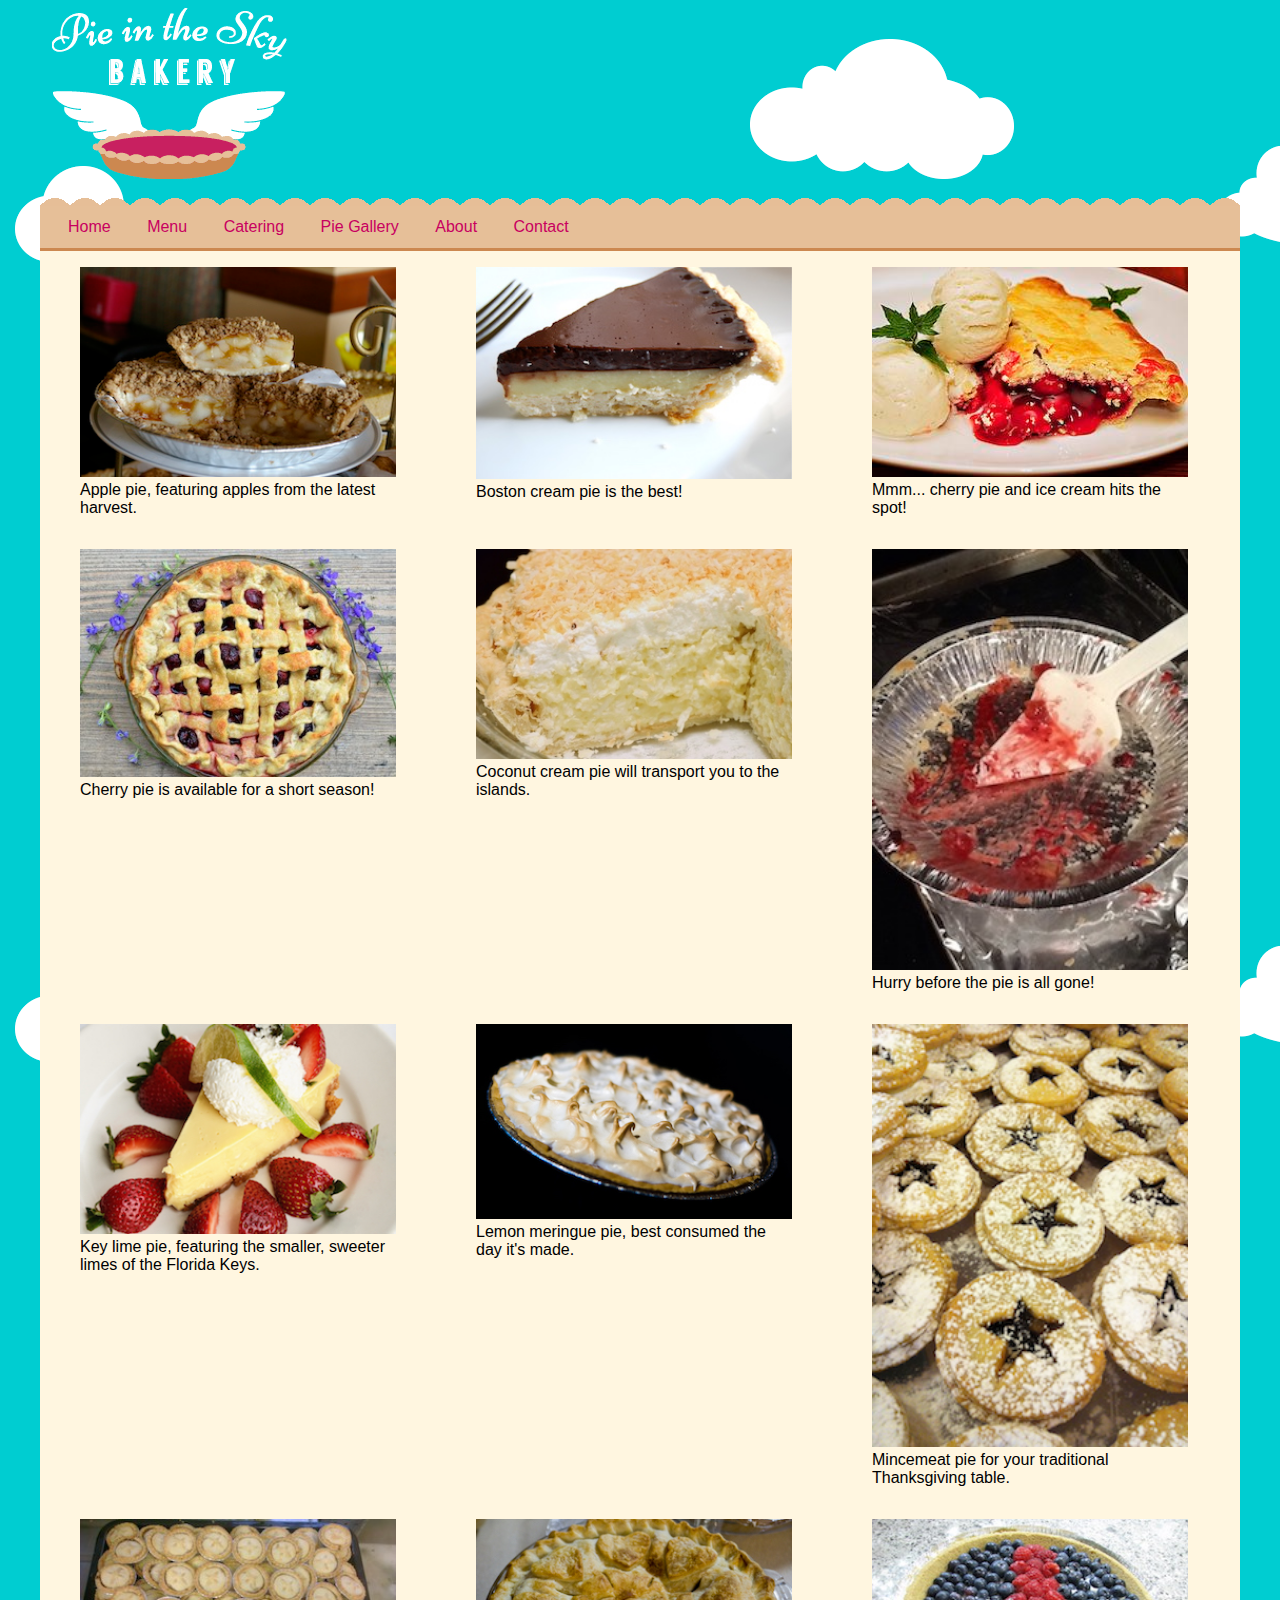
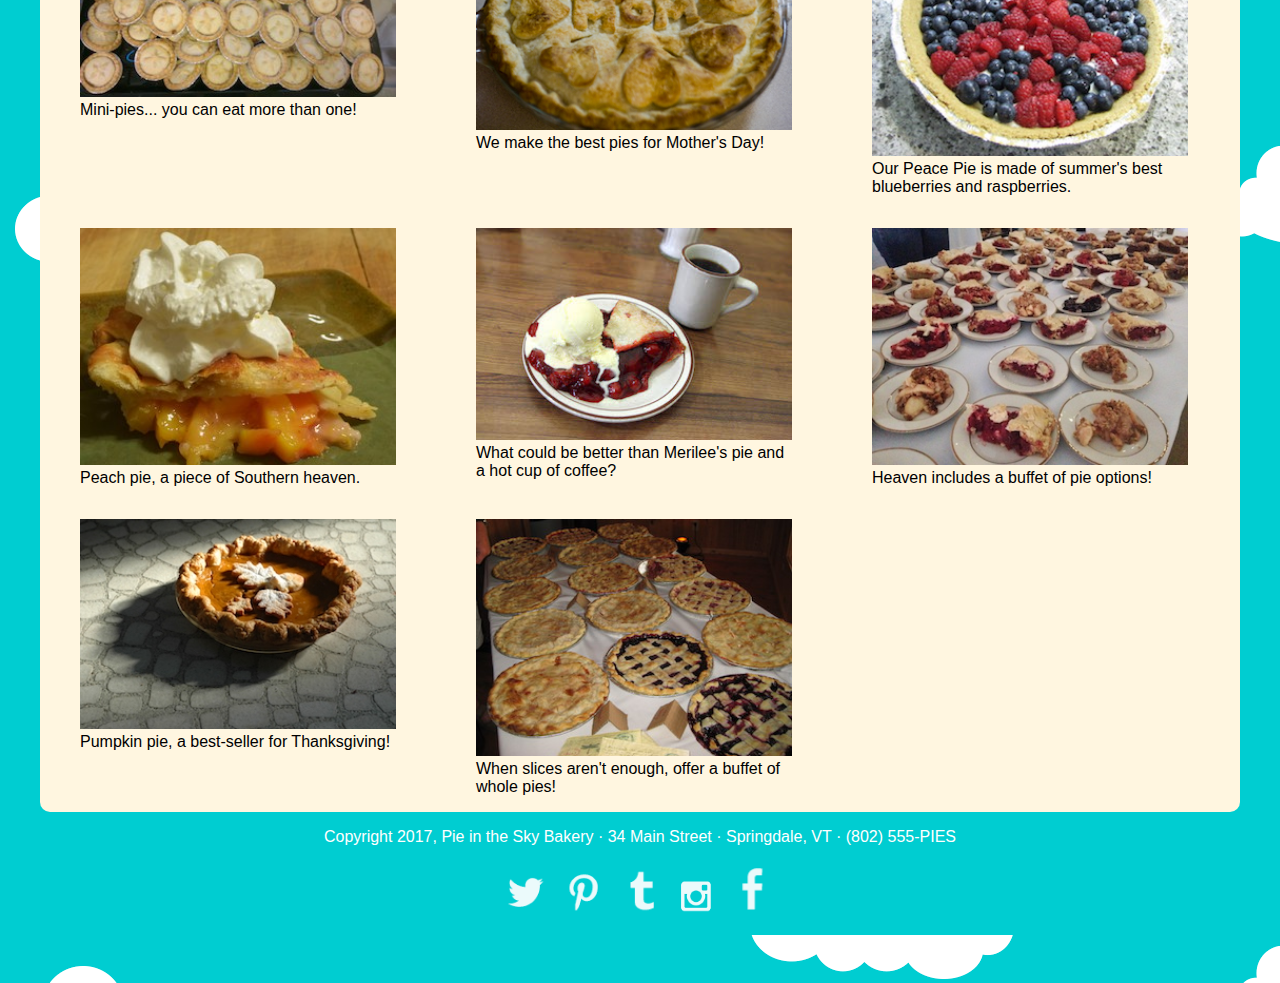
==== flexbox/excercise/gallery.html @ 0f020dba "directory reorg" ====
<!doctype html>
<html>
<head>
<meta charset="UTF-8">
<title>Pie in the Sky Bakery, Springdale, VT</title>
<link href='http://fonts.googleapis.com/css?family=Cabin|Niconne' rel='stylesheet' type='text/css'>
<meta name="viewport" content="width=device-width, initial-scale=1.0">
<link href="css/styles.css" rel="stylesheet" type="text/css">
<link href="css/gallery.css" rel="stylesheet" type="text/css">
</head>

<body>
    <div class="wrapper">
        <header class="row">
            <a href="/"><img src="img/logo.png" alt="Pie in the Sky Bakery, Springdale, VT. Click for home."></a>
        </header>
        <nav class="row">
            <ul class="full-width">
                <li><a href="#">Home</a></li>
                <li><a href="#">Menu</a></li>
                <li><a href="#">Catering</a></li>
                <li><a href="#">Pie Gallery</a></li>
                <li><a href="history.html">About</a></li>
                <li><a href="#">Contact</a></li>
            </ul>
        </nav>
        <div class="row">
            <ul class="image-gallery">
                <li>
                    <figure>
                        <img src="img/apple-pie.jpg" alt="Apple pie.">
                        <figcaption>Apple pie, featuring apples from the latest harvest.</figcaption>
                    </figure>
                </li>
                <li>
                    <figure>
                        <img src="img/boston-creme.jpg" alt="Boston cream pie.">
                        <figcaption>Boston cream pie is the best!</figcaption>
                    </figure>
                </li>
                <li>
                    <figure>
                        <img src="img/cherry-alamode.jpg" alt="Cherry pie with ice cream.">
                        <figcaption>Mmm... cherry pie and ice cream hits the spot!</figcaption>
                    </figure>
                </li>
                <li>
                    <figure>
                        <img src="img/cherry-pie.jpg" alt="Cherry pie.">
                        <figcaption>Cherry pie is available for a short season!</figcaption>
                    </figure>
                </li>
                <li>
                    <figure>
                        <img src="img/coconut-creme.jpg" alt="Coconut creme pie.">
                        <figcaption>Coconut cream pie will transport you to the islands.</figcaption>
                    </figure>
                </li>
                <li>
                    <figure>
                        <img src="img/gone-pie.jpg" alt="Pie is all gone.">
                        <figcaption>Hurry before the pie is all gone!</figcaption>
                    </figure>
                </li>
                <li>
                    <figure>
                        <img src="img/keylime-pie.jpg" alt="Key lime pie.">
                        <figcaption>Key lime pie, featuring the smaller, sweeter limes of the Florida Keys.</figcaption>
                    </figure>
                </li>
                <li>
                    <figure>
                        <img src="img/lemon-meringue.jpg" alt="Lemon meringue pie.">
                        <figcaption>Lemon meringue pie, best consumed the day it's made.</figcaption>
                    </figure>
                </li>
                <li>
                    <figure>
                        <img src="img/mincemeat.jpg" alt="Mincemeat pie.">
                        <figcaption>Mincemeat pie for your traditional Thanksgiving table.</figcaption>
                    </figure>
                </li>
                <li>
                    <figure>
                        <img src="img/mini-pies.jpg" alt="Mini pies.">
                        <figcaption>Mini-pies... you can eat more than one!</figcaption>
                    </figure>
                </li>
                <li>
                    <figure>
                        <img src="img/mom-pie.jpg" alt="Mom pie.">
                        <figcaption>We make the best pies for Mother's Day!</figcaption>
                    </figure>
                </li>
                <li>
                    <figure>
                        <img src="img/peace-pie.jpg" alt="Peace pie, made of blueberries and raspberries.">
                        <figcaption>Our Peace Pie is made of summer's best blueberries and raspberries.</figcaption>
                    </figure>
                </li>
                <li>
                    <figure>
                        <img src="img/peach-pie.jpg" alt="Peach pie.">
                        <figcaption>Peach pie, a piece of Southern heaven.</figcaption>
                    </figure>
                </li>
                <li>
                    <figure>
                        <img src="img/pie-coffee.jpg" alt="Pie and coffee.">
                        <figcaption>What could be better than Merilee's pie and a hot cup of coffee?</figcaption>
                    </figure>
                </li>
                <li>
                    <figure>
                        <img src="img/pie-slice-buffet.jpg" alt="Buffet of pie slices.">
                        <figcaption>Heaven includes a buffet of pie options!</figcaption>
                    </figure>
                </li>
                <li>
                    <figure>
                        <img src="img/pumpkin-pie.jpg" alt="Pumpkin pie.">
                        <figcaption>Pumpkin pie, a best-seller for Thanksgiving!</figcaption>
                    </figure>
                </li>
                <li>
                    <figure>
                        <img src="img/whole-pie-buffet.jpg" alt="Whole pie buffet.">
                        <figcaption>When slices aren't enough, offer a buffet of whole pies!</figcaption>
                    </figure>
                </li>
            </ul>
        </div>
        <footer class="row">
            <div class="col-4">
                <p>Copyright 2017, Pie in the Sky Bakery &#183; 34 Main Street &#183; Springdale, VT &#183; <a href="tel:802-555-7437">(802) 555-PIES</a></p>
                <p>
                    <a href="http://www.twitter.com" target="_blank"><img src="img/twitter1.png" alt="Twitter."></a>
                    <a href="http://www.pinterest.com" target="_blank"><img src="img/pin2.png" alt="Pinterest."></a>
                    <a href="http://www.tumblr.com" target="_blank"><img src="img/tumblr3.png" alt="Tumblr."></a>
                    <a href="http://www.instagram.com" target="_blank"><img src="img/insta4.png" alt="Instagram."></a>
                    <a href="http://www.facebook.com" target="_blank"><img src="img/fb5.png" alt="Facebook."></a>
                </p>
            </div>
        </footer>
    
    </div>
</body>
</html>
---- flexbox/excercise/css/styles.css ----
@charset "UTF-8";
html {
  box-sizing: border-box;
}
*, *:before, *:after {
  box-sizing: inherit;
}
body {
	font-family: "Cabin", Arial, Geneva, sans-serif;
	background-image: url(../img/clouds.png);
	margin: 0px;
	padding: 0px;
}
h1,h2,h3,h4,h5,h6 {
  font-family: 'Niconne', cursive;
  font-weight: normal;
  color: #C80060;
}
.wrapper {
	margin: 0 auto;
}
article img {
  border-radius: 10px;
  width: 100%;
  max-width: 250px;
}
nav {
  background: url(../img/scallop.png) repeat-x;
}
nav ul.full-width {
  list-style-type: none;
  background-color: #e6bf98; 
  padding: .75em;
  margin: 12px 0 0 0;
  border-bottom: 3px solid #cc8850;
  overflow: auto;

}
/* splits nav into 2 columns
http://stackoverflow.com/questions/13104818/simple-2-column-navigation-with-css-and-a-single-list */
nav li:nth-child(even) {
  width: 50%;
  float: right;
  padding: 0.5em;
}
nav li:nth-child(odd) {
  width: 50%;
  float: left;
    padding: 0.5em;
}
nav a {
  color: #c80060;
  text-decoration: none;
  display: block;
  padding-left:3.333333%;
}
nav a:hover {
  color:#00c4c7;
}

div.row {
  background-color: #fff6e0;
  border-bottom-left-radius: 10px;
  border-bottom-right-radius: 10px;
  padding: 1em;
}
.floatleft {
  float: left;
  margin: 0 1em 1em 0;
}
.floatright {
  float: right;
  margin: 0 0 1em 1em;
}
[class*='sidebar'] {
  border: 1px solid #00c4c7;
  border-radius: 10px;
}
[class*='sidebar'] h3 {
  margin: 0;
  color: white;
  background-color: #00c4c7;
  border-top-left-radius: 10px;
  border-top-right-radius: 10px;
  padding-left: 0.5em;
}
[class*='sidebar'] img {
  border-radius: 0px 0px 10px 10px;
  width: 100%;
  max-width: 250px;
  display: block; /* without this, there is a gap between the image and border -- space for descenders in text, for inline elements */
} 
.sidebar-secondary {
  border-color: #c80060;
}
.sidebar-secondary h3 {
  background-color: #c80060;
}
blockquote {
  padding: 0em;
  margin: 0;
}
blockquote p, 
blockquote cite {
  padding: 0 1em;
}
blockquote cite {
  text-transform: uppercase;
  font-style: normal;
  padding-bottom: 1em;
  display: block;
}
footer {
  background-color: #00CDD1;
  color: white;
  clear: both;
  margin: 0 0.5em 3em 0.5em;
}
footer p {
  text-align: center;
}
footer img {
  width: 52px;
}
footer a {
  color: white;
  text-decoration: none;
}
/* grid system */
.row {
  display: flex;
  flex-flow: row wrap;
  flex: 0 1 auto;
}
[class*="col-"] {
  flex: 0 0 92%;
  margin: 0 4%;
}
.full-width {
  flex: 0 0 100%;
  margin: 0;
}
[class*="sidebar"] {
  flex: 0 0 100%;
  margin-bottom: 2em;
  margin-right: 1em;
}
.row.col-1-4 {
  margin-top: 3em;
}
/* global alignment options */
.reverse {
  flex-direction: row-reverse;
}

/* Small devices (tablets, 768px and up) */
@media (min-width: 550px) { 
  .wrapper {
      width: 97%;
      max-width: 767px;
  }
div.row {
  padding: 0 2em;
}
 nav li,
  nav li:nth-child(even),
  nav li:nth-child(odd) {
    display: inline-block;
    float: none;
    width: auto;
    padding: 0;
  }
  nav a {
      padding: 0em 1em 0em 1em;
  }
  [class*='col-']{
    margin-left: 4%;
    margin-right: 0%;
  }
  .col-1-2,
  .col-2,
  [class*="sidebar"] {
    flex: 0 0 44%; 
  }
  .col-1-4,
  .col-3,
  .col-4 {
    flex: 0 0 92%;
  }
  .reverse [class*='col-'] {
    margin-left: 0%;
    margin-right: 4%;
  }
}
/* Large devices (large desktops, 1200px and up) */
@media (min-width: 850px) { 
  .wrapper {
      width: 97%;
      max-width: 1200px;
      float: none;
  }
  h2 {
    font-size: 3em;
    border-bottom: 2px dotted #c80060;
  }
  h3 {
    font-size: 2em;
  }
  div.row {
    padding: 0;
  }
  nav li,
  nav li:nth-child(even),
  nav li:nth-child(odd) {
    display: inline-block;
    float: none;
    width: auto;
    padding: 0;
  }
  nav a {
      padding: 0em 1em 0em 1em;
  }
  .col-1-2,
  .col-1-4 {
    flex: 0 0 20%;
  }
  .col-2,
  .col-2-4 {
    flex: 0 0 44%;
  }
  .col-3 {
    flex: 0 0 68%;
  }
  .col-4 {
    flex: 0 0 92%;
  }
  [class*="sidebar"] {
    flex: 0 0 100%;
  }
  .order-first {
    order: 1;
  } 
  .order-second {
    order: 2;
  }
  .order-third {
    order: 3;
  }
  .order-fourth {
    order: 4;
  }
}
---- flexbox/excercise/css/gallery.css ----
html {
  box-sizing: border-box;
}
*, 
*:before, 
*:after {
  box-sizing: inherit;
}
body {
	font-family: Arial, Helvetica, sans-serif;
}
.image-gallery {
	margin: 0;
	padding: 0;
	list-style-type: none;
	display: flex;
	flex-flow: row wrap;
}
li {
	flex: auto;
}
img { 
  width: 100%; 
}

@media (min-width: 605px) {
	li {
		flex: 0 0 50%;
	}
}
@media (min-width: 910px) { 
	li {
		flex: 0 0 33%;
	}
}
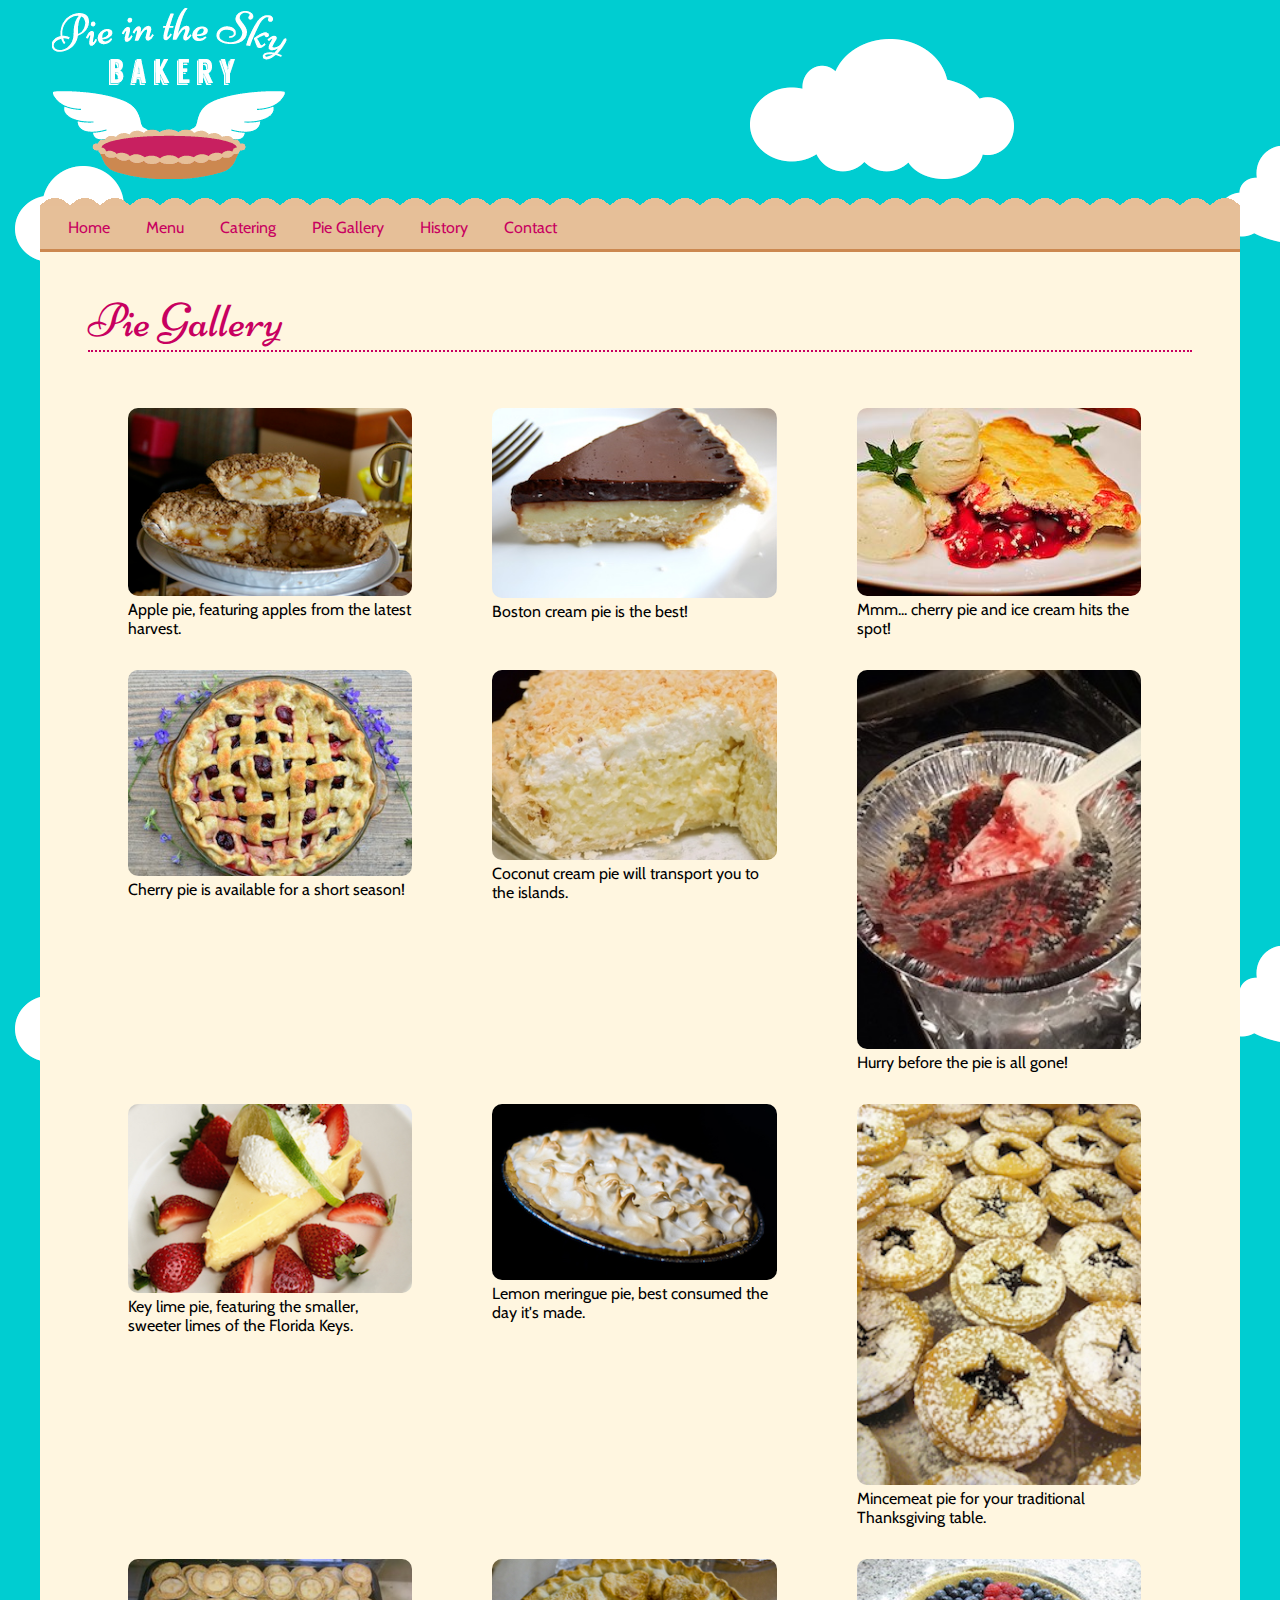
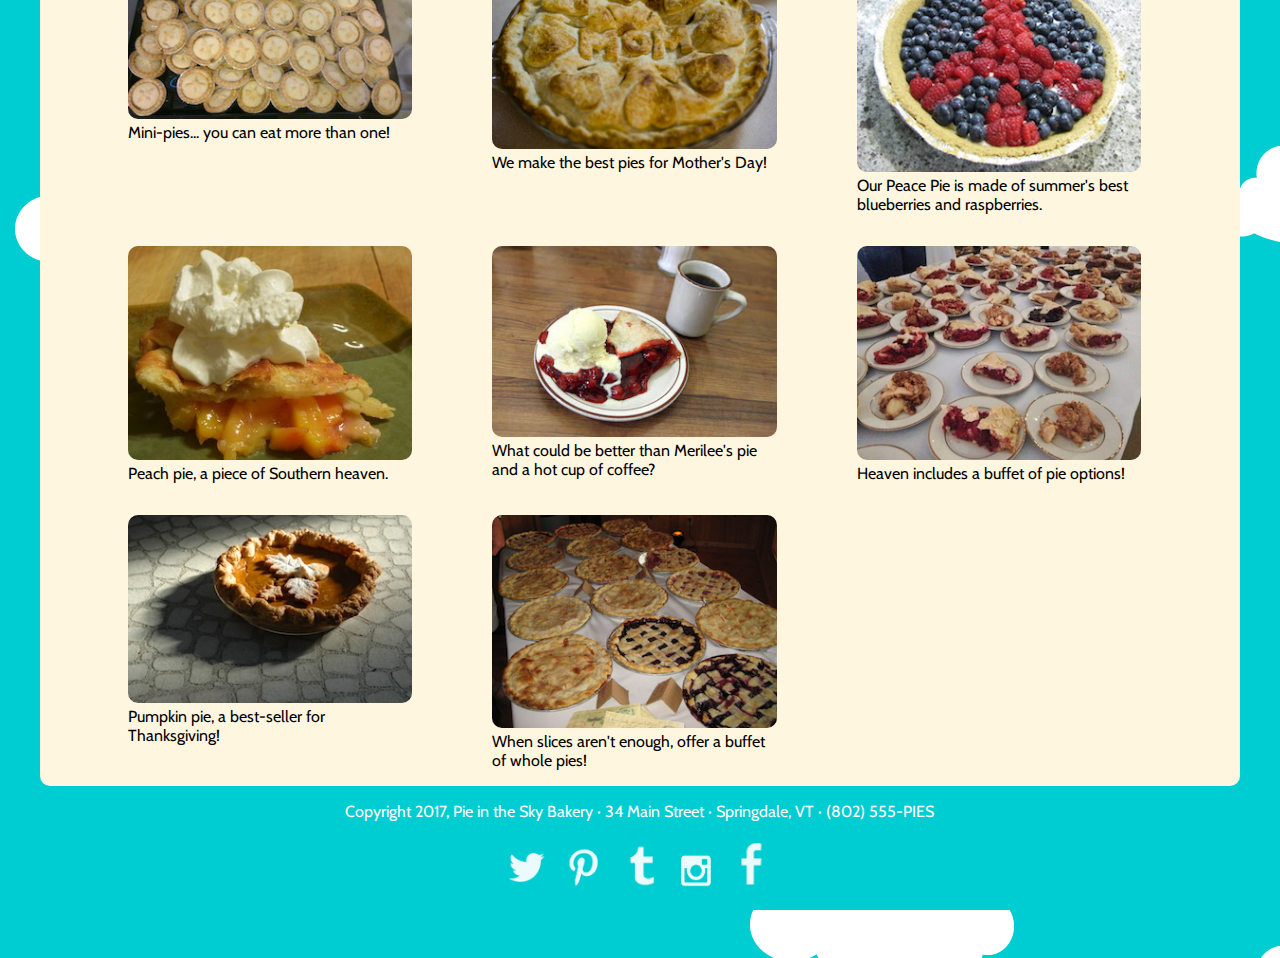
==== commit 05f4c3fa: "final flexbox exercise complete" ====
--- a/flexbox/excercise/gallery.html
+++ b/flexbox/excercise/gallery.html
@@ -1,148 +1,150 @@
 <!doctype html>
 <html>
 <head>
-<meta charset="UTF-8">
-<title>Pie in the Sky Bakery, Springdale, VT</title>
-<link href='http://fonts.googleapis.com/css?family=Cabin|Niconne' rel='stylesheet' type='text/css'>
-<meta name="viewport" content="width=device-width, initial-scale=1.0">
-<link href="css/styles.css" rel="stylesheet" type="text/css">
-<link href="css/gallery.css" rel="stylesheet" type="text/css">
+	<meta charset="UTF-8">
+	<title>Pie in the Sky Bakery, Springdale, VT</title>
+	<link href='http://fonts.googleapis.com/css?family=Cabin|Niconne' rel='stylesheet' type='text/css'>
+	<meta name="viewport" content="width=device-width, initial-scale=1.0">
+	<link href="css/styles.css" rel="stylesheet" type="text/css">
 </head>
 
 <body>
-    <div class="wrapper">
-        <header class="row">
-            <a href="/"><img src="img/logo.png" alt="Pie in the Sky Bakery, Springdale, VT. Click for home."></a>
-        </header>
-        <nav class="row">
-            <ul class="full-width">
-                <li><a href="#">Home</a></li>
-                <li><a href="#">Menu</a></li>
-                <li><a href="#">Catering</a></li>
-                <li><a href="#">Pie Gallery</a></li>
-                <li><a href="history.html">About</a></li>
-                <li><a href="#">Contact</a></li>
-            </ul>
-        </nav>
-        <div class="row">
-            <ul class="image-gallery">
-                <li>
-                    <figure>
-                        <img src="img/apple-pie.jpg" alt="Apple pie.">
-                        <figcaption>Apple pie, featuring apples from the latest harvest.</figcaption>
-                    </figure>
-                </li>
-                <li>
-                    <figure>
-                        <img src="img/boston-creme.jpg" alt="Boston cream pie.">
-                        <figcaption>Boston cream pie is the best!</figcaption>
-                    </figure>
-                </li>
-                <li>
-                    <figure>
-                        <img src="img/cherry-alamode.jpg" alt="Cherry pie with ice cream.">
-                        <figcaption>Mmm... cherry pie and ice cream hits the spot!</figcaption>
-                    </figure>
-                </li>
-                <li>
-                    <figure>
-                        <img src="img/cherry-pie.jpg" alt="Cherry pie.">
-                        <figcaption>Cherry pie is available for a short season!</figcaption>
-                    </figure>
-                </li>
-                <li>
-                    <figure>
-                        <img src="img/coconut-creme.jpg" alt="Coconut creme pie.">
-                        <figcaption>Coconut cream pie will transport you to the islands.</figcaption>
-                    </figure>
-                </li>
-                <li>
-                    <figure>
-                        <img src="img/gone-pie.jpg" alt="Pie is all gone.">
-                        <figcaption>Hurry before the pie is all gone!</figcaption>
-                    </figure>
-                </li>
-                <li>
-                    <figure>
-                        <img src="img/keylime-pie.jpg" alt="Key lime pie.">
-                        <figcaption>Key lime pie, featuring the smaller, sweeter limes of the Florida Keys.</figcaption>
-                    </figure>
-                </li>
-                <li>
-                    <figure>
-                        <img src="img/lemon-meringue.jpg" alt="Lemon meringue pie.">
-                        <figcaption>Lemon meringue pie, best consumed the day it's made.</figcaption>
-                    </figure>
-                </li>
-                <li>
-                    <figure>
-                        <img src="img/mincemeat.jpg" alt="Mincemeat pie.">
-                        <figcaption>Mincemeat pie for your traditional Thanksgiving table.</figcaption>
-                    </figure>
-                </li>
-                <li>
-                    <figure>
-                        <img src="img/mini-pies.jpg" alt="Mini pies.">
-                        <figcaption>Mini-pies... you can eat more than one!</figcaption>
-                    </figure>
-                </li>
-                <li>
-                    <figure>
-                        <img src="img/mom-pie.jpg" alt="Mom pie.">
-                        <figcaption>We make the best pies for Mother's Day!</figcaption>
-                    </figure>
-                </li>
-                <li>
-                    <figure>
-                        <img src="img/peace-pie.jpg" alt="Peace pie, made of blueberries and raspberries.">
-                        <figcaption>Our Peace Pie is made of summer's best blueberries and raspberries.</figcaption>
-                    </figure>
-                </li>
-                <li>
-                    <figure>
-                        <img src="img/peach-pie.jpg" alt="Peach pie.">
-                        <figcaption>Peach pie, a piece of Southern heaven.</figcaption>
-                    </figure>
-                </li>
-                <li>
-                    <figure>
-                        <img src="img/pie-coffee.jpg" alt="Pie and coffee.">
-                        <figcaption>What could be better than Merilee's pie and a hot cup of coffee?</figcaption>
-                    </figure>
-                </li>
-                <li>
-                    <figure>
-                        <img src="img/pie-slice-buffet.jpg" alt="Buffet of pie slices.">
-                        <figcaption>Heaven includes a buffet of pie options!</figcaption>
-                    </figure>
-                </li>
-                <li>
-                    <figure>
-                        <img src="img/pumpkin-pie.jpg" alt="Pumpkin pie.">
-                        <figcaption>Pumpkin pie, a best-seller for Thanksgiving!</figcaption>
-                    </figure>
-                </li>
-                <li>
-                    <figure>
-                        <img src="img/whole-pie-buffet.jpg" alt="Whole pie buffet.">
-                        <figcaption>When slices aren't enough, offer a buffet of whole pies!</figcaption>
-                    </figure>
-                </li>
-            </ul>
-        </div>
-        <footer class="row">
-            <div class="col-4">
-                <p>Copyright 2017, Pie in the Sky Bakery &#183; 34 Main Street &#183; Springdale, VT &#183; <a href="tel:802-555-7437">(802) 555-PIES</a></p>
-                <p>
-                    <a href="http://www.twitter.com" target="_blank"><img src="img/twitter1.png" alt="Twitter."></a>
-                    <a href="http://www.pinterest.com" target="_blank"><img src="img/pin2.png" alt="Pinterest."></a>
-                    <a href="http://www.tumblr.com" target="_blank"><img src="img/tumblr3.png" alt="Tumblr."></a>
-                    <a href="http://www.instagram.com" target="_blank"><img src="img/insta4.png" alt="Instagram."></a>
-                    <a href="http://www.facebook.com" target="_blank"><img src="img/fb5.png" alt="Facebook."></a>
-                </p>
-            </div>
-        </footer>
-    
-    </div>
+<div class="wrapper">
+	<header class="row">
+		<a href="/"><img src="img/logo.png" alt="Pie in the Sky Bakery, Springdale, VT. Click for home."></a>
+	</header>
+	<nav class="row">
+		<ul class="full-width">
+			<li><a href="index.html">Home</a></li>
+			<li><a href="#">Menu</a></li>
+			<li><a href="#">Catering</a></li>
+			<li><a href="gallery.html">Pie Gallery</a></li>
+			<li><a href="history.html">History</a></li>
+			<li><a href="#">Contact</a></li>
+		</ul>
+	</nav>
+	<div class="row">
+		<article class="col-4">
+			<h2>Pie Gallery</h2>
+				<ul class="gallery">
+				<li>
+					<figure>
+						<img src="gallery/apple-pie.jpg" alt="Apple pie.">
+						<figcaption>Apple pie, featuring apples from the latest harvest.</figcaption>
+					</figure>
+				</li>
+				<li>
+					<figure>
+						<img src="gallery/boston-creme.jpg" alt="Boston cream pie.">
+						<figcaption>Boston cream pie is the best!</figcaption>
+					</figure>
+				</li>
+				<li>
+					<figure>
+						<img src="gallery/cherry-alamode.jpg" alt="Cherry pie with ice cream.">
+						<figcaption>Mmm... cherry pie and ice cream hits the spot!</figcaption>
+					</figure>
+				</li>
+				<li>
+					<figure>
+						<img src="gallery/cherry-pie.jpg" alt="Cherry pie.">
+						<figcaption>Cherry pie is available for a short season!</figcaption>
+					</figure>
+				</li>
+				<li>
+					<figure>
+						<img src="gallery/coconut-creme.jpg" alt="Coconut creme pie.">
+						<figcaption>Coconut cream pie will transport you to the islands.</figcaption>
+					</figure>
+				</li>
+				<li>
+					<figure>
+						<img src="gallery/gone-pie.jpg" alt="Pie is all gone.">
+						<figcaption>Hurry before the pie is all gone!</figcaption>
+					</figure>
+				</li>
+				<li>
+					<figure>
+						<img src="gallery/keylime-pie.jpg" alt="Key lime pie.">
+						<figcaption>Key lime pie, featuring the smaller, sweeter limes of the Florida Keys.</figcaption>
+					</figure>
+				</li>
+				<li>
+					<figure>
+						<img src="gallery/lemon-meringue.jpg" alt="Lemon meringue pie.">
+						<figcaption>Lemon meringue pie, best consumed the day it's made.</figcaption>
+					</figure>
+				</li>
+				<li>
+					<figure>
+						<img src="gallery/mincemeat.jpg" alt="Mincemeat pie.">
+						<figcaption>Mincemeat pie for your traditional Thanksgiving table.</figcaption>
+					</figure>
+				</li>
+				<li>
+					<figure>
+						<img src="gallery/mini-pies.jpg" alt="Mini pies.">
+						<figcaption>Mini-pies... you can eat more than one!</figcaption>
+					</figure>
+				</li>
+				<li>
+					<figure>
+						<img src="gallery/mom-pie.jpg" alt="Mom pie.">
+						<figcaption>We make the best pies for Mother's Day!</figcaption>
+					</figure>
+				</li>
+				<li>
+					<figure>
+						<img src="gallery/peace-pie.jpg" alt="Peace pie, made of blueberries and raspberries.">
+						<figcaption>Our Peace Pie is made of summer's best blueberries and raspberries.</figcaption>
+					</figure>
+				</li>
+				<li>
+					<figure>
+						<img src="gallery/peach-pie.jpg" alt="Peach pie.">
+						<figcaption>Peach pie, a piece of Southern heaven.</figcaption>
+					</figure>
+				</li>
+				<li>
+					<figure>
+						<img src="gallery/pie-coffee.jpg" alt="Pie and coffee.">
+						<figcaption>What could be better than Merilee's pie and a hot cup of coffee?</figcaption>
+					</figure>
+				</li>
+				<li>
+					<figure>
+						<img src="gallery/pie-slice-buffet.jpg" alt="Buffet of pie slices.">
+						<figcaption>Heaven includes a buffet of pie options!</figcaption>
+					</figure>
+				</li>
+				<li>
+					<figure>
+						<img src="gallery/pumpkin-pie.jpg" alt="Pumpkin pie.">
+						<figcaption>Pumpkin pie, a best-seller for Thanksgiving!</figcaption>
+					</figure>
+				</li>
+				<li>
+					<figure>
+						<img src="gallery/whole-pie-buffet.jpg" alt="Whole pie buffet.">
+						<figcaption>When slices aren't enough, offer a buffet of whole pies!</figcaption>
+					</figure>
+				</li>
+			</ul>
+		</article>
+	</div>
+	<footer class="row">
+		<div class="col-4">
+			<p>Copyright 2017, Pie in the Sky Bakery &#183; 34 Main Street &#183; Springdale, VT &#183; <a href="tel:802-555-7437">(802) 555-PIES</a></p>
+			<p>
+				<a href="http://www.twitter.com" target="_blank"><img src="img/twitter1.png" alt="Twitter."></a>
+				<a href="http://www.pinterest.com" target="_blank"><img src="img/pin2.png" alt="Pinterest."></a>
+				<a href="http://www.tumblr.com" target="_blank"><img src="img/tumblr3.png" alt="Tumblr."></a>
+				<a href="http://www.instagram.com" target="_blank"><img src="img/insta4.png" alt="Instagram."></a>
+				<a href="http://www.facebook.com" target="_blank"><img src="img/fb5.png" alt="Facebook."></a>
+			</p>
+		</div>
+	</footer>
+
+</div>
 </body>
-</html>+</html>
--- a/flexbox/excercise/css/styles.css
+++ b/flexbox/excercise/css/styles.css
@@ -18,11 +18,28 @@
 }
 .wrapper {
 	margin: 0 auto;
+  max-width: 1200px;
 }
 article img {
   border-radius: 10px;
+}
+img.responsive {
   width: 100%;
   max-width: 250px;
+}
+.button {
+  background-color: #c80060;
+  color: white;
+  padding: 0.3em 1em;
+  font-weight: bold;
+  text-decoration: none;
+  border-radius: 30px;
+  display: inline-block;
+  border: 2px solid #c80060;
+}
+.button:hover {
+  color: #c80060;
+  background-color: white;
 }
 nav {
   background: url(../img/scallop.png) repeat-x;
@@ -64,14 +81,22 @@
   border-bottom-right-radius: 10px;
   padding: 1em;
 }
-.floatleft {
-  float: left;
-  margin: 0 1em 1em 0;
-}
-.floatright {
-  float: right;
-  margin: 0 0 1em 1em;
-}
+/* image gallery */
+ul.gallery {
+  margin: 0;
+  padding: 0;
+  list-style-type: none;
+  display: flex;
+  flex-flow: row wrap;
+}
+.gallery li {
+  flex: 0 0 100%;
+}
+.gallery img { 
+  width: 100%; 
+  max-width: 300px;
+}
+
 [class*='sidebar'] {
   border: 1px solid #00c4c7;
   border-radius: 10px;
@@ -152,62 +177,24 @@
 .reverse {
   flex-direction: row-reverse;
 }
-
+.floatright,
+.floatleft {
+  float: none;
+  display: block;
+  margin: 0 auto;
+}
 /* Small devices (tablets, 768px and up) */
 @media (min-width: 550px) { 
   .wrapper {
       width: 97%;
       max-width: 767px;
   }
-div.row {
-  padding: 0 2em;
-}
- nav li,
-  nav li:nth-child(even),
-  nav li:nth-child(odd) {
-    display: inline-block;
-    float: none;
-    width: auto;
-    padding: 0;
-  }
-  nav a {
-      padding: 0em 1em 0em 1em;
-  }
-  [class*='col-']{
-    margin-left: 4%;
-    margin-right: 0%;
-  }
-  .col-1-2,
-  .col-2,
-  [class*="sidebar"] {
-    flex: 0 0 44%; 
-  }
-  .col-1-4,
-  .col-3,
-  .col-4 {
-    flex: 0 0 92%;
-  }
-  .reverse [class*='col-'] {
-    margin-left: 0%;
-    margin-right: 4%;
-  }
-}
-/* Large devices (large desktops, 1200px and up) */
-@media (min-width: 850px) { 
-  .wrapper {
-      width: 97%;
-      max-width: 1200px;
-      float: none;
-  }
-  h2 {
-    font-size: 3em;
-    border-bottom: 2px dotted #c80060;
-  }
-  h3 {
-    font-size: 2em;
-  }
   div.row {
-    padding: 0;
+    padding: 0 2em;
+  }
+  .heading {
+    background: url(../img/header-850.jpg) no-repeat;
+    height: 130px;
   }
   nav li,
   nav li:nth-child(even),
@@ -220,6 +207,71 @@
   nav a {
       padding: 0em 1em 0em 1em;
   }
+  .floatleft {
+    float: left;
+    margin: 0 1em 1em 0;
+  }
+  .floatright {
+    float: right;
+    margin: 0 0 1em 1em;
+  }
+  .gallery li {
+    flex: 0 0 50%;
+  }
+  [class*='col-']{
+    margin-left: 4%;
+    margin-right: 0%;
+  }
+  .col-1-2,
+  .col-2,
+  [class*="sidebar"] {
+    flex: 0 0 44%; 
+  }
+  .col-1-4,
+  .col-3,
+  .col-4 {
+    flex: 0 0 92%;
+  }
+  .reverse [class*='col-'] {
+    margin-left: 0%;
+    margin-right: 4%;
+  }
+}
+/* Large devices (large desktops, 1200px and up) */
+@media (min-width: 850px) { 
+  .wrapper {
+      width: 97%;
+      max-width: 1200px;
+      float: none;
+  }
+  h2 {
+    font-size: 3em;
+    border-bottom: 2px dotted #c80060;
+  }
+  h3 {
+    font-size: 2em;
+  }
+  .heading {
+    background: url(../img/header-1200.jpg) no-repeat;
+    height: 183px;
+  }
+  div.row {
+    padding: 0;
+  }
+  nav li,
+  nav li:nth-child(even),
+  nav li:nth-child(odd) {
+    display: inline-block;
+    float: none;
+    width: auto;
+    padding: 0;
+  }
+  nav a {
+      padding: 0em 1em 0em 1em;
+  }
+  .gallery  li {
+    flex: 0 0 33%;
+  }
   .col-1-2,
   .col-1-4 {
     flex: 0 0 20%;
